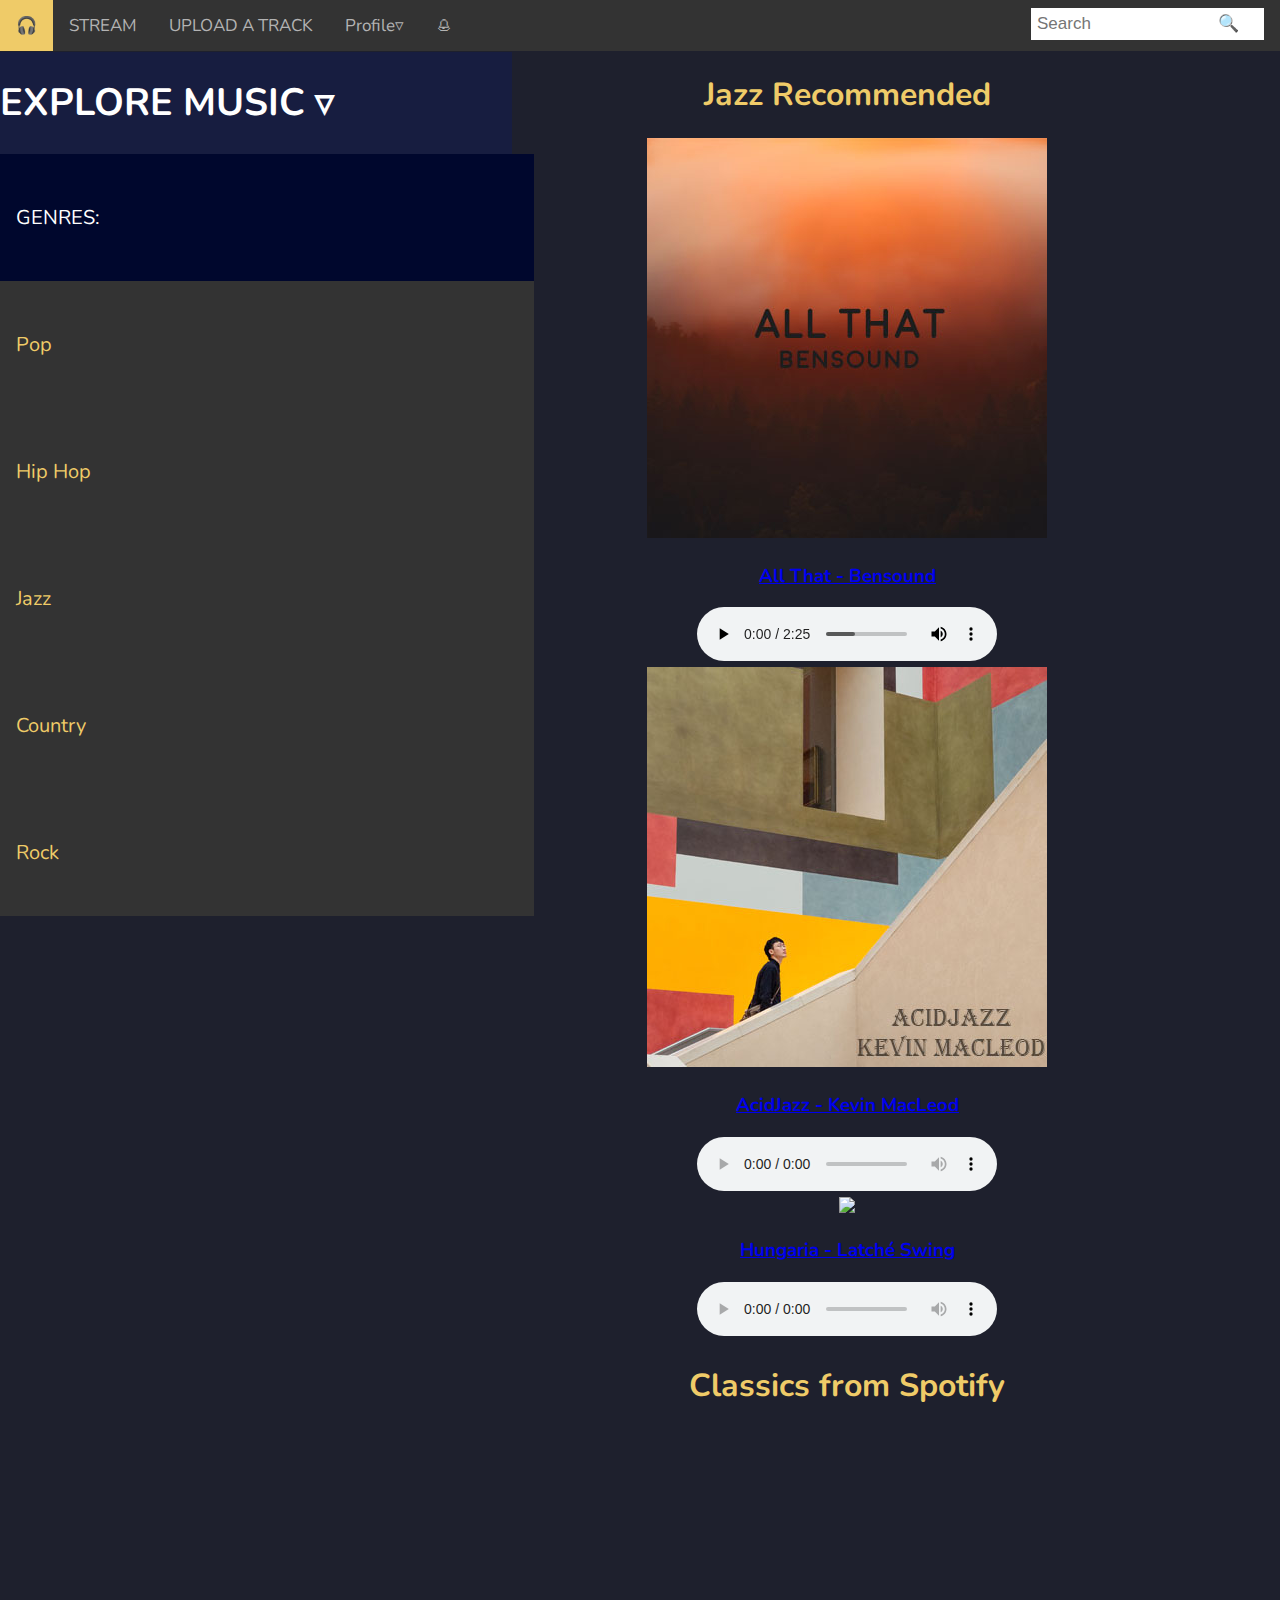
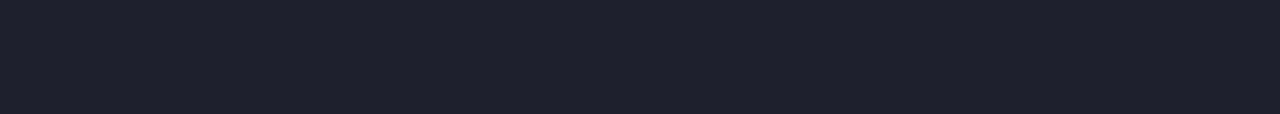
==== PROJECT 3 CODE/index.html @ 678a1451 "Add files via upload" ====
<!DOCTYPE HTML>

<html>

<head>
	<meta http-equiv="Content-Type" content="text/html; charset=UTF-8" />
	<meta name="viewport" content="width=device-width, initial-scale=1">
	<title>JAZZ</title>
	<link rel="stylesheet" type="text/css" href="css/style.css">
	<link href="https://fonts.googleapis.com/css?family=Nunito" rel="stylesheet">
</head>


<body>




<div class="topnav"><li><a class="active" href="../index.html">🎧</a>
  
  <a href="#Home">STREAM</a>
  <a href="#Upload"> UPLOAD A TRACK</a>
  <a href="#Malissa Allman ˅">Profile▿</a>
  <a href="#🕭 ">🕭</a>
  <input type="text" placeholder="Search                           🔍">
</div>
	<section>



<div class="half1">
<div style= "font-size: 19px">

	<h1><font color="white">EXPLORE MUSIC ▿ </h1>
</div>


<ul>
		<div style="font-size: 20px">
	  <li><a class="active" href="#GENRES">GENRES:</a></li>
	  <li><a href="../pop/index.html">Pop </a></li>
	  <li><a href="../hip hop/index.html">Hip Hop</a></li>
	  <li><a href="../PROJECT 3 CODE/index.html">Jazz</a></li>
	  <li><a href="../country/index.html">Country</a></li>
	  <li><a href="../rock/index.html">Rock</a></li>
	</ul>
	



</div>



<div class="half2">
<CENTER>

<h1 style= "color: #EFCB68";>Jazz Recommended</h1> 
		<img src="img/allthat.jpg">
		<h3><a href="https://www.facebook.com/bensoundmusic/
">All That - Bensound</a></h3>
<div class="allthat"> 
	
</div>
	<div class="sound">
	<audio controls>
		
	 
	<source src="bensound-allthat.mp3" type="audio/mpeg">

	</audio>
</DIV>
	<img src="img/ACIDJAZZ.jpg">
	<h3><a href="https://soundcloud.com/kevin-9-1">AcidJazz - Kevin MacLeod</a></h3>
	

	
	<audio controls>
		
	 
	<source src="AcidJazz.mp3" type="audio/mpeg">

	</audio>
<div>
	<img src="img/hungaria.jpg">
<h3><a href="https://www.facebook.com/Latch%C3%A9-Swing-129764763722685/">Hungaria - Latché Swing</a></h3>
	<audio controls>
		
	 
	<source src="Hungaria - Latché Swing.mp3" type="audio/mpeg">

	</audio>
</div>

<h1 style= "color: #EFCB68";>Classics from Spotify</h1>
<iframe src="https://open.spotify.com/embed/track/5UbLKRX1qVROlwDFOooEvG" width="250" height="280" frameborder="0" allowtransparency="true" allow="encrypted-media"></iframe>
<iframe src="https://open.spotify.com/embed/track/2EIaO5knwUA3F2qnf9LV3S" width="250" height="280" frameborder="0" allowtransparency="true" allow="encrypted-media"></iframe>
<iframe src="https://open.spotify.com/embed/track/4ODWgs1CVAZKDbryEodjiz" width="250" height="280" frameborder="0" allowtransparency="true" allow="encrypted-media"></iframe>

</CENTER>




</div>





</section>





</body>
---- PROJECT 3 CODE/css/style.css ----
body{  
    background:#1E202D ;
	margin: 0px; /* Often browsers have a 5px margin by deafult*/
	font-family: 'Nunito', sans-serif;


}

/* Add a black background color to the top navigation bar */
.topnav {
    position: fixed;
    width: 100%;
    background-color: #333333;
}


.topnav a {
    float: left;
    display: block;
    color: #b3b3b3;
    text-align: center;
    padding: 14px 16px;
    text-decoration: none;
    font-size: 17px;
 }

/* COLOUR OF THE LINKS WHEN HOVERED OVER*/
.topnav a:hover {
    background-color: #333333;
    color: white;
}

/* Style the "active" element to highlight the current page */
.topnav a.active {
    background-color: #EFCB68;
    color: white;
}

/* Style the search box inside the navigation bar */
.topnav input[type=text] {
    float: right;
    padding: 6px;
    border: thick;
    margin-top: 8px;
    margin-right: 16px;
    font-size: 17px;
}

/* When the screen is less than 600px wide, stack the links and the search field vertically instead of horizontally */
@media screen and (max-width: 600px) {
    .topnav a, .topnav input[type=text] {
        float: none;
        display: block;
        text-align: left;
        width: 100%;
        margin: 0;
        padding: 14px;
    }
    .topnav input[type=text] {
        border: 1px solid #ccc;
    }
}

section{
	width: 100%;
    float: left;
	margin-bottom: 0px;

}

.half1{  
    position: fixed;
    max-width: 40%;
    float: left;
    background:#171D40 ;
    margin-top: 52px;
}

.half2{
    margin-left: 26.21%; 
    margin-top: 52px;
    width: 80%;
    float: left;
    background: #1E202D;
    padding-right: 59px;
}


ul {
    list-style-type: none;
    margin: 0px;
    padding: 0px;
    width: 534px;
    background-color:#333333;

}
li a {
    display: block;
    color: #000;
    padding: 50px 16px;
    text-decoration: none;
    color: #EFCB68;
}

li a.active {
    background-color:#00072D ;
    color: white;
}

li a:hover:not(.active) {
    background-color: #1E202D;
    color: white;
}


.allthat{
    text-decoration: none;
}
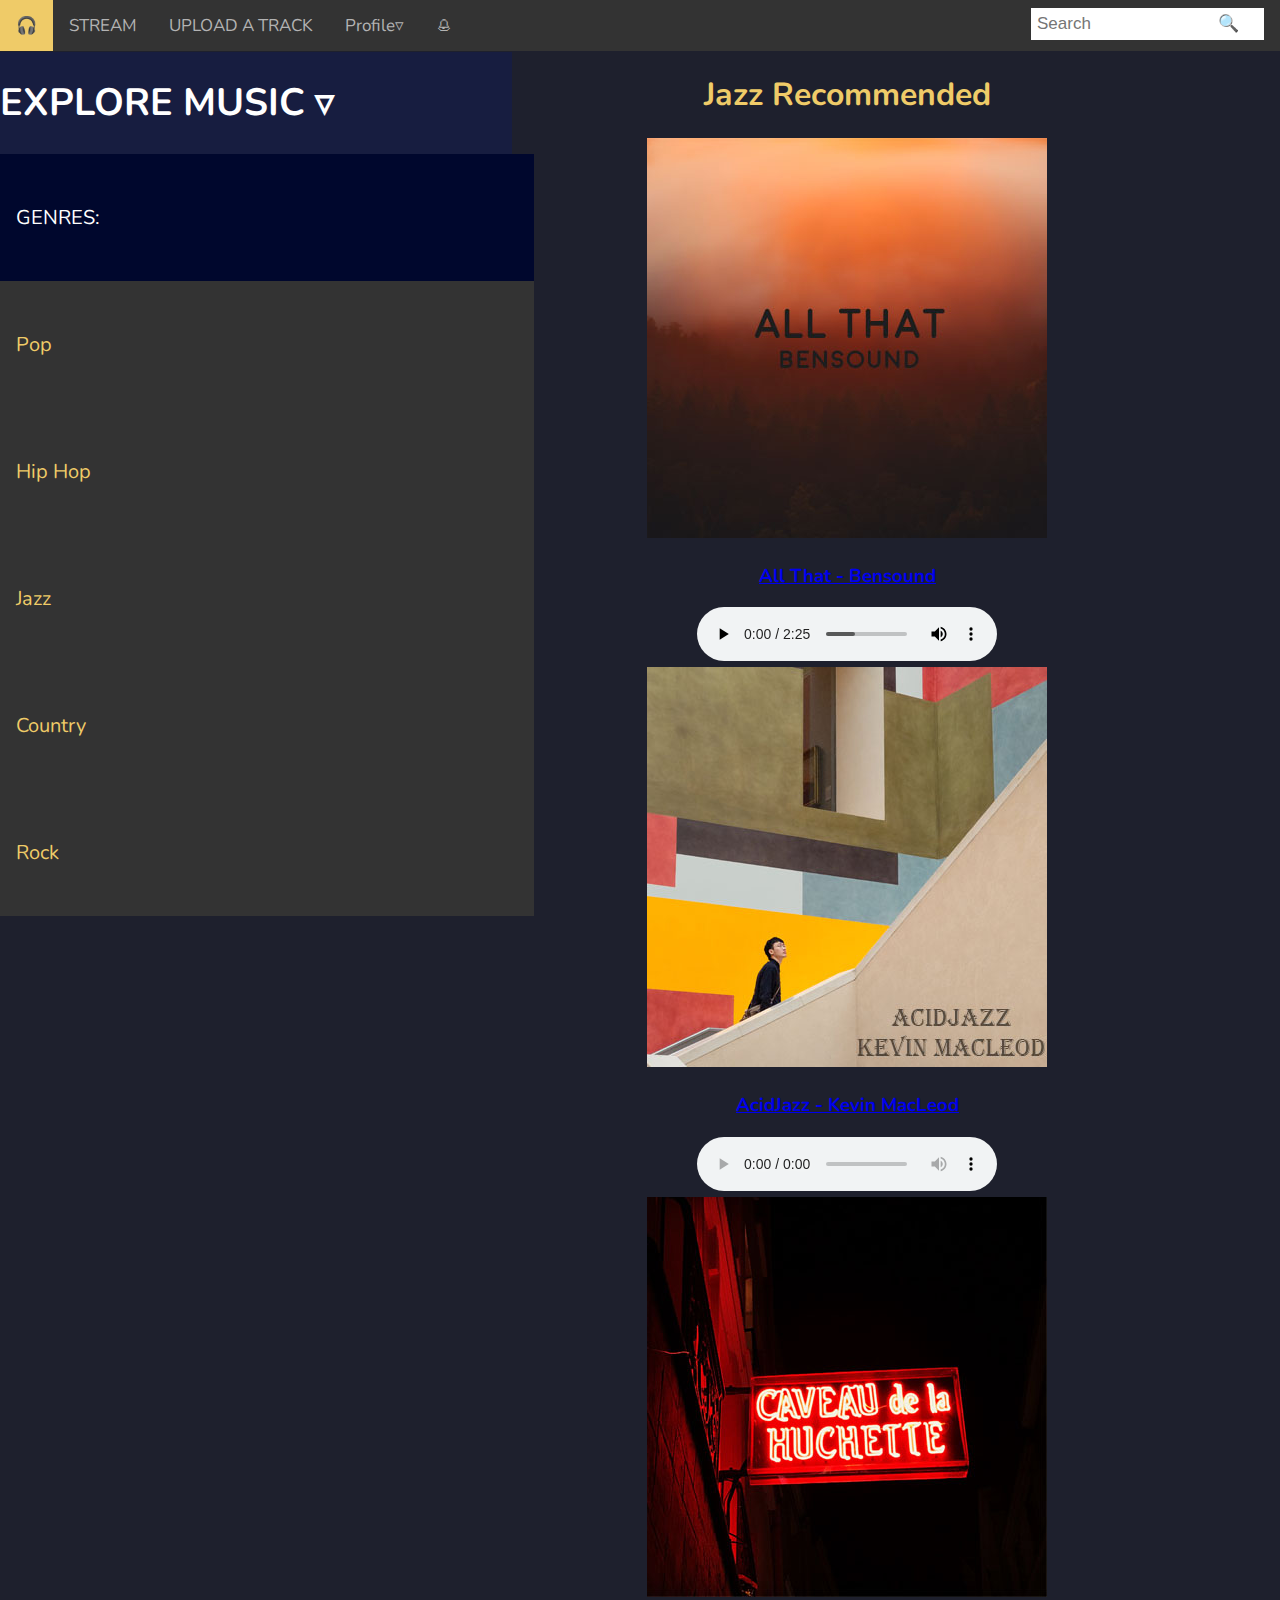
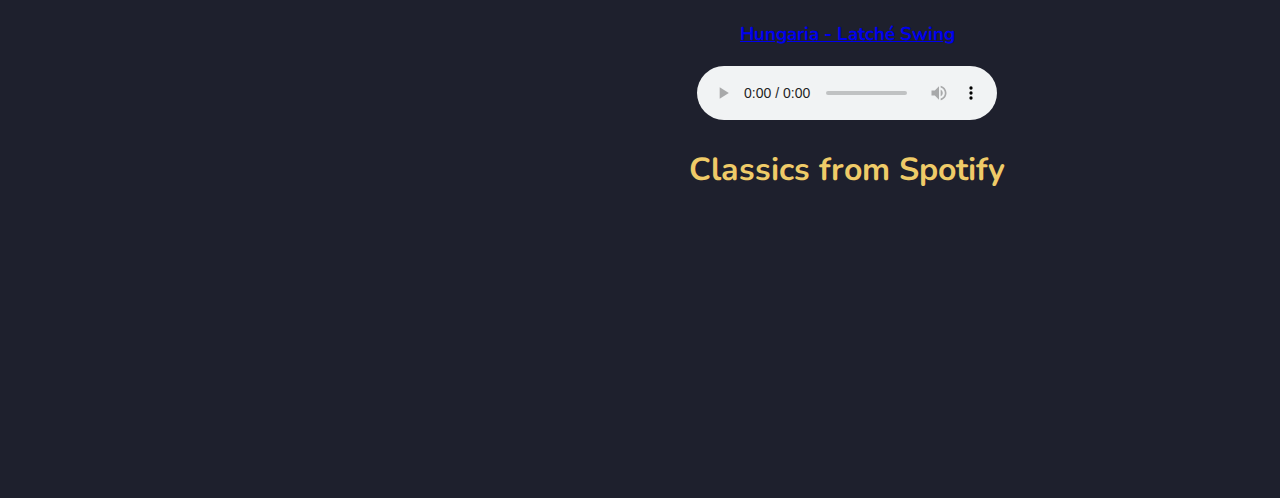
==== commit 96e814bd: "Update index.html" ====
--- a/PROJECT 3 CODE/index.html
+++ b/PROJECT 3 CODE/index.html
@@ -78,11 +78,11 @@
 	<audio controls>
 		
 	 
-	<source src="AcidJazz.mp3" type="audio/mpeg">
+	<source src="ACIDJAZZ.mp3" type="audio/mpeg">
 
 	</audio>
 <div>
-	<img src="img/hungaria.jpg">
+	<img src="img/Hungaria.jpg">
 <h3><a href="https://www.facebook.com/Latch%C3%A9-Swing-129764763722685/">Hungaria - Latché Swing</a></h3>
 	<audio controls>
 		
@@ -114,4 +114,4 @@
 
 
 
-</body>+</body>
